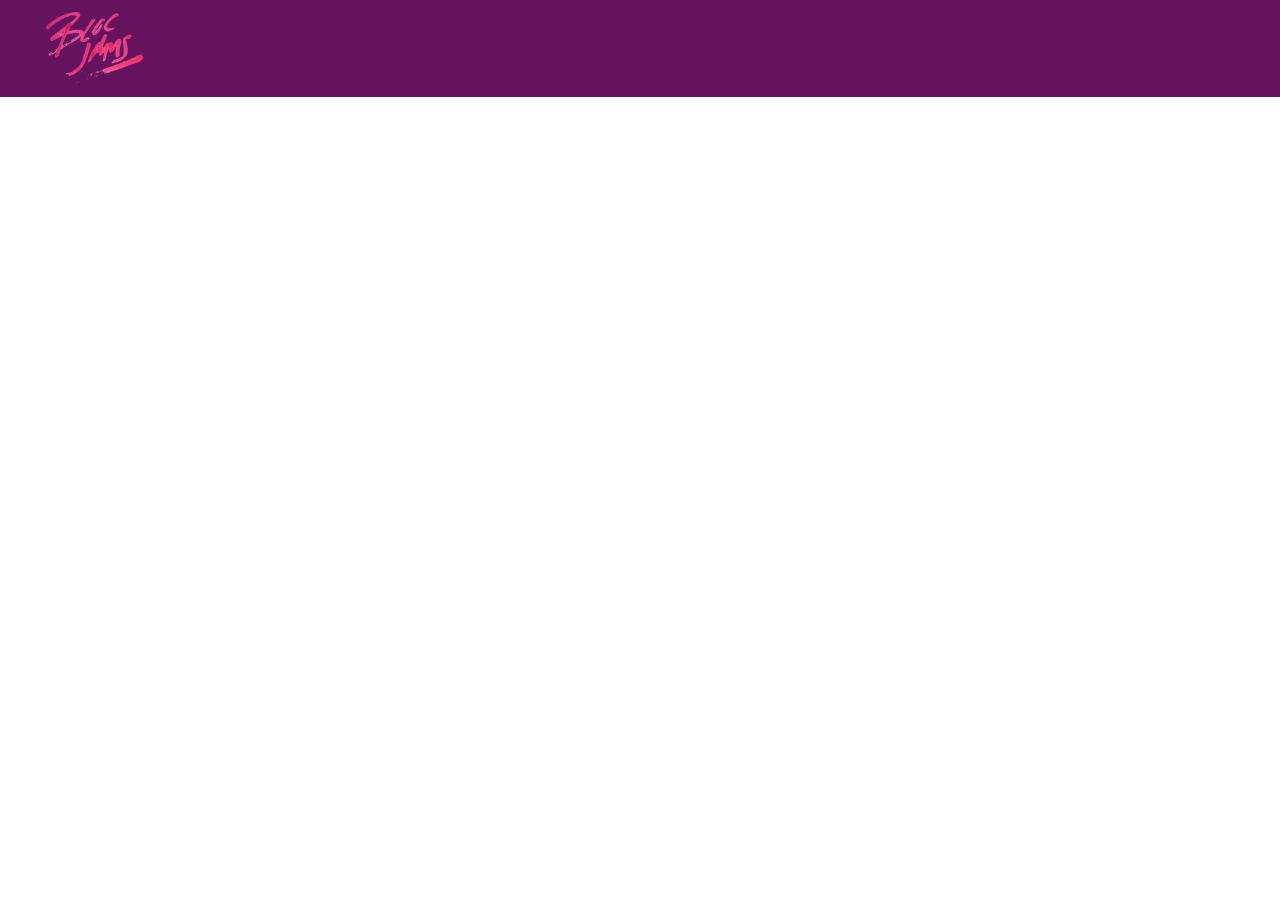
==== index.html @ 63f83d8e "responsiveness checkpoint: not complete" ====
<!DOCTYPE html>
<!DOCTYPE html>
<html>
  <head>
    <title>Bloc Jams</title>
    <meta name="viewport" content="width=device-width, initial-scale=1">
    <link rel="stylesheet" type="text/css" href="http://fonts.googleapis.com/css?family=Open+Sans:400,800,600,700,300">
    <link rel="stylesheet" type="text/css" href="http://code.ionicframework.com/ionicons/2.0.1/css/ionicons.min.css">
    <link rel="stylesheet" type="text/css" href="styles/normalize.css">
    <link rel="stylesheet" type="text/css" href="styles/main.css">
  </head>
  <body class="landing">
    <nav class="navbar"><!--Navigation-->
        <img src="assets/images/bloc_jams_logo.png" alt="bloc jams logo" class="logo">
    </nav>
    <section class="hero-content"><!--Hero Content-->
        <h1 class="hero-title">Turn the music up!</h1>
    </section>
    <section class="selling-points container"><!--Selling Points-->
        <div class="point column third">
            <span class="ion-music-note"></span>
            <h5 class="point-title">Choose your music</h5>
            <p class="point-description">The world is full of music; why should you have to listen to music that someone else chose?</p>
        </div>
        <div class="point column third">
            <span class="ion-radio-waves"></span>
            <h5 class="point-title">Unlimited, streaming, ad-free</h5>
            <p class="point-description">No arbitray limits. No distractions.</p>
        </div>
        <div class="point column third">
            <span class="ion-iphone"></span>
            <h5 class="point-title">Mobile enabled</h5>
            <p class="point-description">Listen to your music on the go. This streaming service is available on all mobile platforms.</p>
        </div>
    </section>
  </body>
</html>
---- styles/main.css ----
*, *::before, *::after {
    -moz-box-sizing: border-box;
    -webkit-box-sizing: border-box;
    box-sizing: border-box;
}

html {
     height: 100%; /* makes sure our HTML takes up 100% of the browser window */
     font-size: 100%;
 }

 body {
     font-family: 'Open Sans'; /* sets our font to the "Open Sans" typeface */
     color: white;             /* sets the text color to white */
     min-height: 100%;         /* says the height of the body must be, at minimum, 100% of the window */
 }

.navbar {
    padding: 0.5rem;
    background-color: rgb(101,18,95);
}

.navbar  .logo {
    position: relative; /* positioning will be explained in a resource */
    left: 2rem;
}

.container {
    margin: 0 auto;
    max-width: 64rem;
}


/* Medium and small screens (640px) */
@media (min-width: 640px) {
  /* Style information will go here */
  html{font-size: 112%;}

  .column {
         float: left;
         padding-left: 1rem;
         padding-right: 1rem;
     }

  .column.full { width: 100%; }
      .column.two-thirds { width: 66.7%; }
      .column.half { width: 50%; }
      .column.third { width: 33.3%; }
      .column.fourth { width: 25%; }
      .column.flow-opposite { float: right; }
    }
}

/* Large screens (1024px) */
@media (min-width: 1024px) {
  /* Style information will go here */
  html {font-size: 120%;}
}
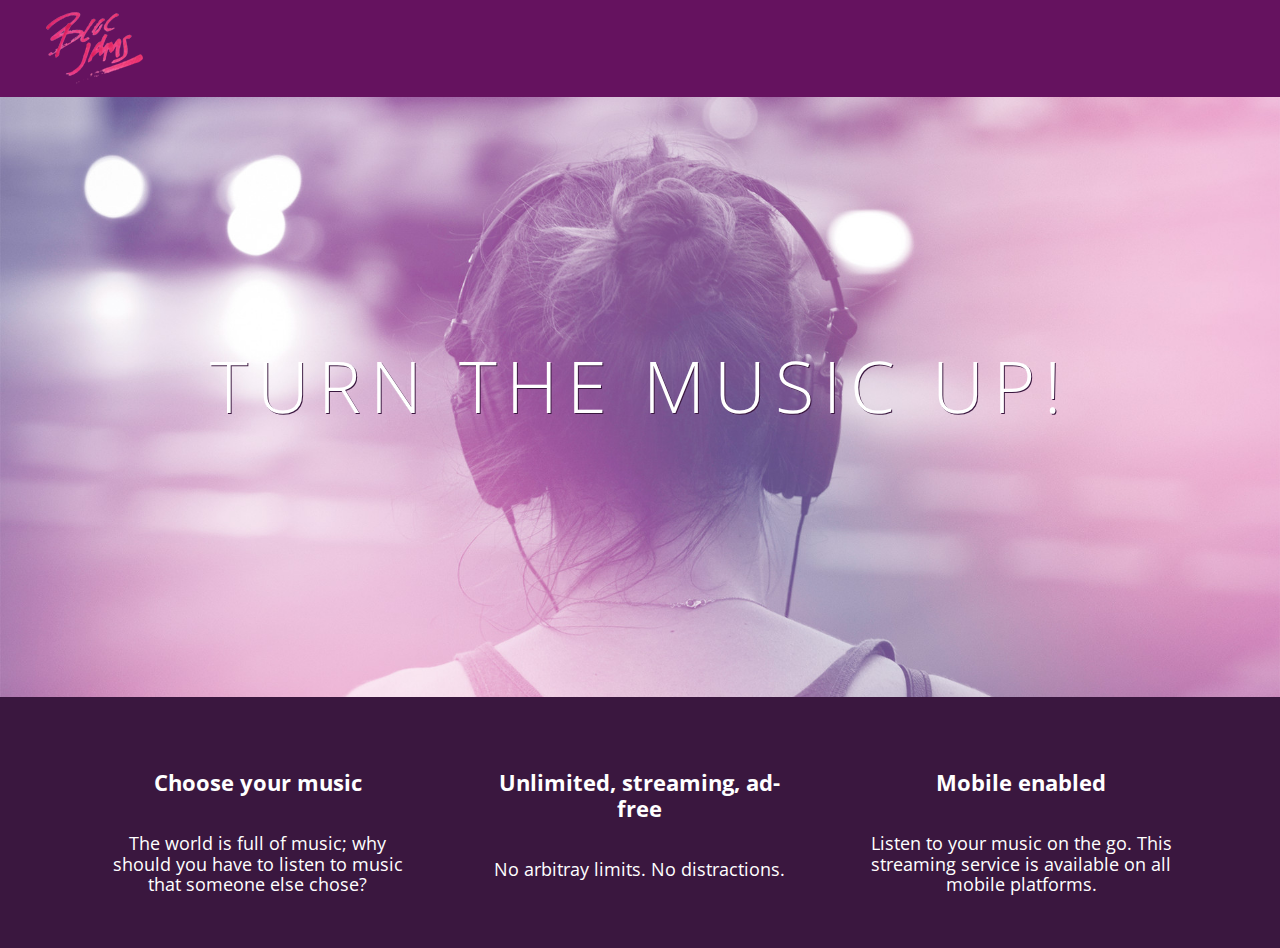
==== commit 29970e8c: "Checkpoit 4 Responsiveness: completed" ====
--- a/index.html
+++ b/index.html
@@ -8,6 +8,7 @@
     <link rel="stylesheet" type="text/css" href="http://code.ionicframework.com/ionicons/2.0.1/css/ionicons.min.css">
     <link rel="stylesheet" type="text/css" href="styles/normalize.css">
     <link rel="stylesheet" type="text/css" href="styles/main.css">
+    <link rel="stylesheet" type="text/css" href="styles/landing.css">
   </head>
   <body class="landing">
     <nav class="navbar"><!--Navigation-->
--- a/styles/landing.css
+++ b/styles/landing.css
@@ -0,0 +1,52 @@
+body.landing {
+    background-color: rgb(58,23,63);
+}
+
+.hero-content {
+    position: relative;
+    min-height: 600px;
+    background-image: url(../assets/images/bloc_jams_bg.jpg);
+    background-repeat: no-repeat;
+    background-position: center center;
+    background-size: cover;
+}
+
+.hero-content .hero-title {
+    position: absolute;
+    top: 40%;
+    -webkit-transform: translateY(-50%);
+    -moz-transform: translateY(-50%);
+    transform: translateY(-50%);
+    width: 100%;
+    text-align: center;
+    font-size: 4rem;
+    font-weight: 300;
+    text-transform: uppercase;
+    letter-spacing: 0.5rem;
+    text-shadow: 1px 1px 0px rgb(58,23,63);
+}
+
+.selling-points {
+    position: relative;
+    display: table;
+    width: 100%;
+}
+
+.point {
+    display: table-cell;
+    position: relative;
+    padding: 2rem;
+    width: 33.3%;
+    text-align: center;
+}
+
+.point  .point-title {
+    font-size: 1.25rem;
+}
+
+.ion-music-note,
+.ion-radio-waves,
+.ion-iphone {
+    color: rgb(233,50,117);
+    font-size: 5rem;
+}
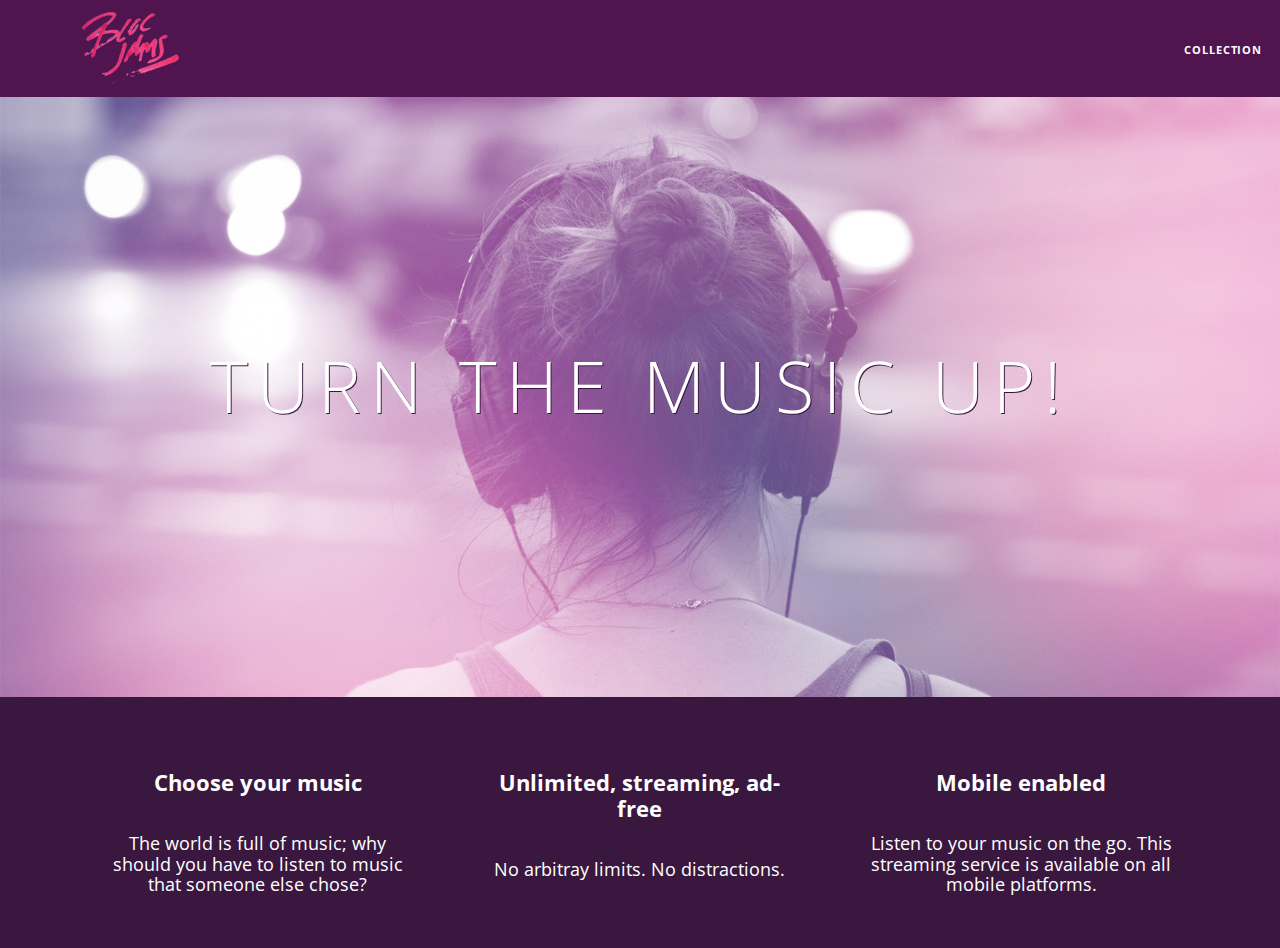
==== commit 0de415b5: "Checkpoint 5 collection: Completed" ====
--- a/index.html
+++ b/index.html
@@ -12,12 +12,17 @@
   </head>
   <body class="landing">
     <nav class="navbar"><!--Navigation-->
-        <img src="assets/images/bloc_jams_logo.png" alt="bloc jams logo" class="logo">
+        <a href="index.html" class="logo">
+            <img src="assets/images/bloc_jams_logo.png" alt="bloc jams logo" class="logo">
+        </a>
+        <div class="links-container">
+            <a href="collection.html" class="navbar-link">collection</a>
+        </div>
     </nav>
     <section class="hero-content"><!--Hero Content-->
         <h1 class="hero-title">Turn the music up!</h1>
     </section>
-    <section class="selling-points container"><!--Selling Points-->
+    <section class="selling-points container clearfix"><!--Selling Points-->
         <div class="point column third">
             <span class="ion-music-note"></span>
             <h5 class="point-title">Choose your music</h5>
--- a/styles/main.css
+++ b/styles/main.css
@@ -16,15 +16,47 @@
  }
 
 .navbar {
+    position: relative;
     padding: 0.5rem;
-    background-color: rgb(101,18,95);
+    background-color: rgba(101,18,95,0.5); /* last value os opacity */
+    z-index: 1; /* If two elements overlap, then the  z-index determines which  is displayed on top. Elements with larger z-index values sit above lesser ones. */
 }
 
 .navbar  .logo {
     position: relative; /* positioning will be explained in a resource */
     left: 2rem;
+    cursor: pointer; /*produces finger-pointer icon when user hovers over the logo */
 }
 
+.navbar .links-container{
+  display: table;
+  position: absolute;
+  top: 0;
+  right: 0;
+  height: 100px;
+  color: white;
+  text-decoration: none; /* Removes underline from our collection link */
+}
+
+.links-container .navbar-link {
+  display: table-cell; /* Lets the element behave like a <td> element */
+  position: relative;
+  height: 100%;
+  padding-left: 1rem;
+  padding-right: 1rem;
+  vertical-align: middle;
+  color: white;
+  font-size: 0.625rem;
+  letter-spacing: 0.05rem;
+  font-weight: 700;
+  text-transform: uppercase;
+  text-decoration: none;
+  cursor: pointer;
+}
+
+.links-container .navbar-link:hover {
+  color: rgb(233, 50, 117);
+}
 .container {
     margin: 0 auto;
     max-width: 64rem;
@@ -56,3 +88,13 @@
   /* Style information will go here */
   html {font-size: 120%;}
 }
+
+.clearfix::before,
+.clearfix::after{
+  content: " ";
+  display: table;
+}
+
+.clearfix::after {
+  clear:both;
+}
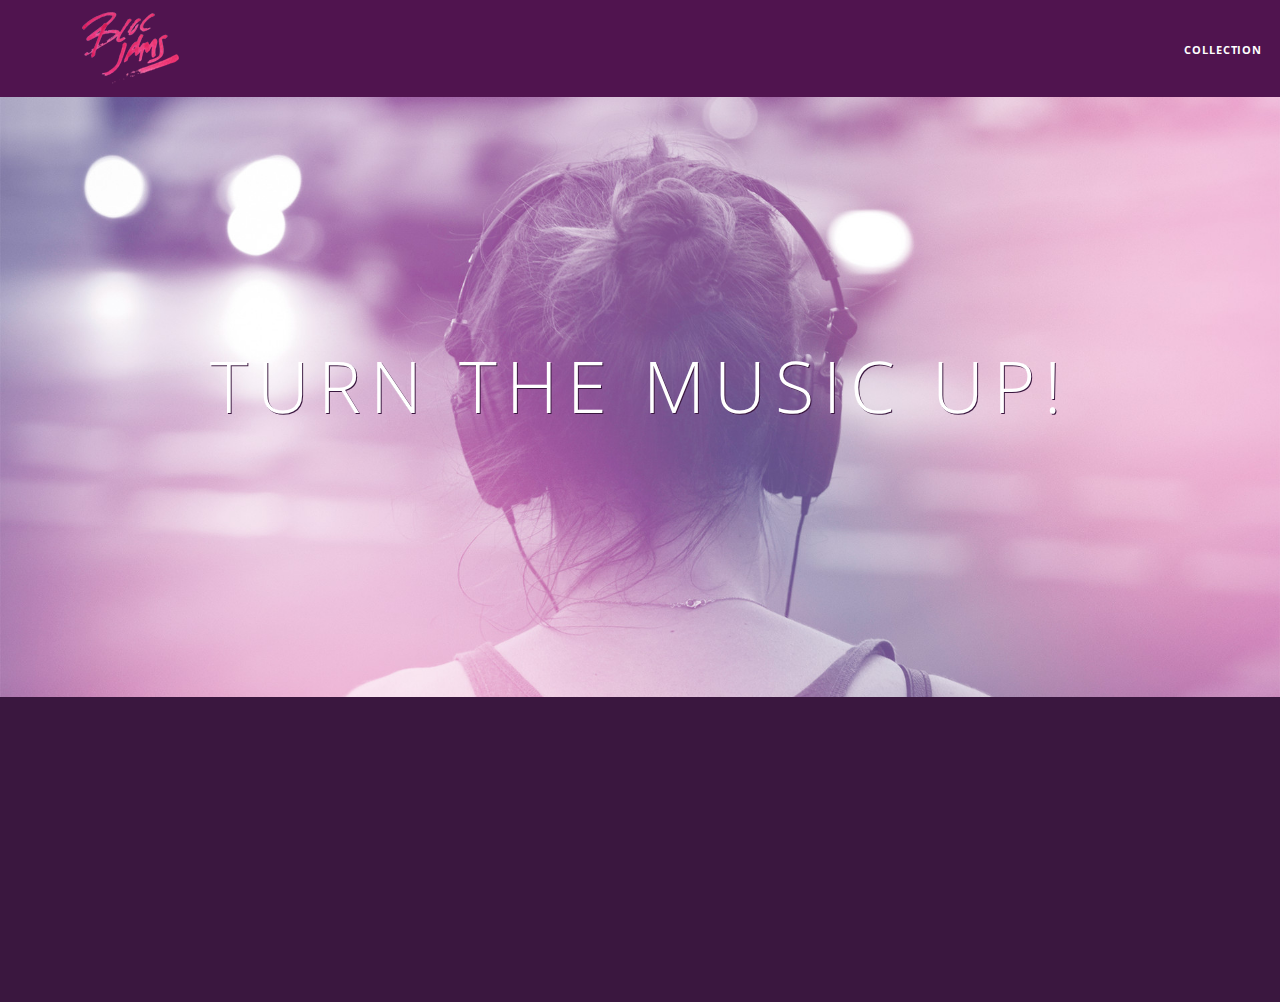
==== commit abaf91bd: "checkpoint 8 animation: completed" ====
--- a/index.html
+++ b/index.html
@@ -39,5 +39,6 @@
             <p class="point-description">Listen to your music on the go. This streaming service is available on all mobile platforms.</p>
         </div>
     </section>
+    <script src="scripts/landing.js"></script>
   </body>
 </html>
--- a/styles/main.css
+++ b/styles/main.css
@@ -57,9 +57,18 @@
 .links-container .navbar-link:hover {
   color: rgb(233, 50, 117);
 }
+
+.links-container .navbar-link:active {
+  background-color: white;
+}
+
 .container {
     margin: 0 auto;
     max-width: 64rem;
+}
+
+.container.narrow {
+    max-width: 56rem;
 }
 
 
--- a/styles/landing.css
+++ b/styles/landing.css
@@ -38,6 +38,16 @@
     padding: 2rem;
     width: 33.3%;
     text-align: center;
+    opacity: 0;
+    -webkit-transform: scaleX(0.9) translateY(3rem);
+    -moz-transform: scaleX(0.9) translateY(3rem);
+    transform: scaleX(0.9) translateY(3rem);
+    -webkit-transition: all 0.25s ease-in-out;
+    -moz-transition: all 0.25s ease-in-out;
+    transition: all 0.25s ease-in-out;
+    -webkit-transition-delay: 0.2s;
+    -moz-transition-delay: 0.2s;
+    transition-delay: 0.2s;
 }
 
 .point  .point-title {
